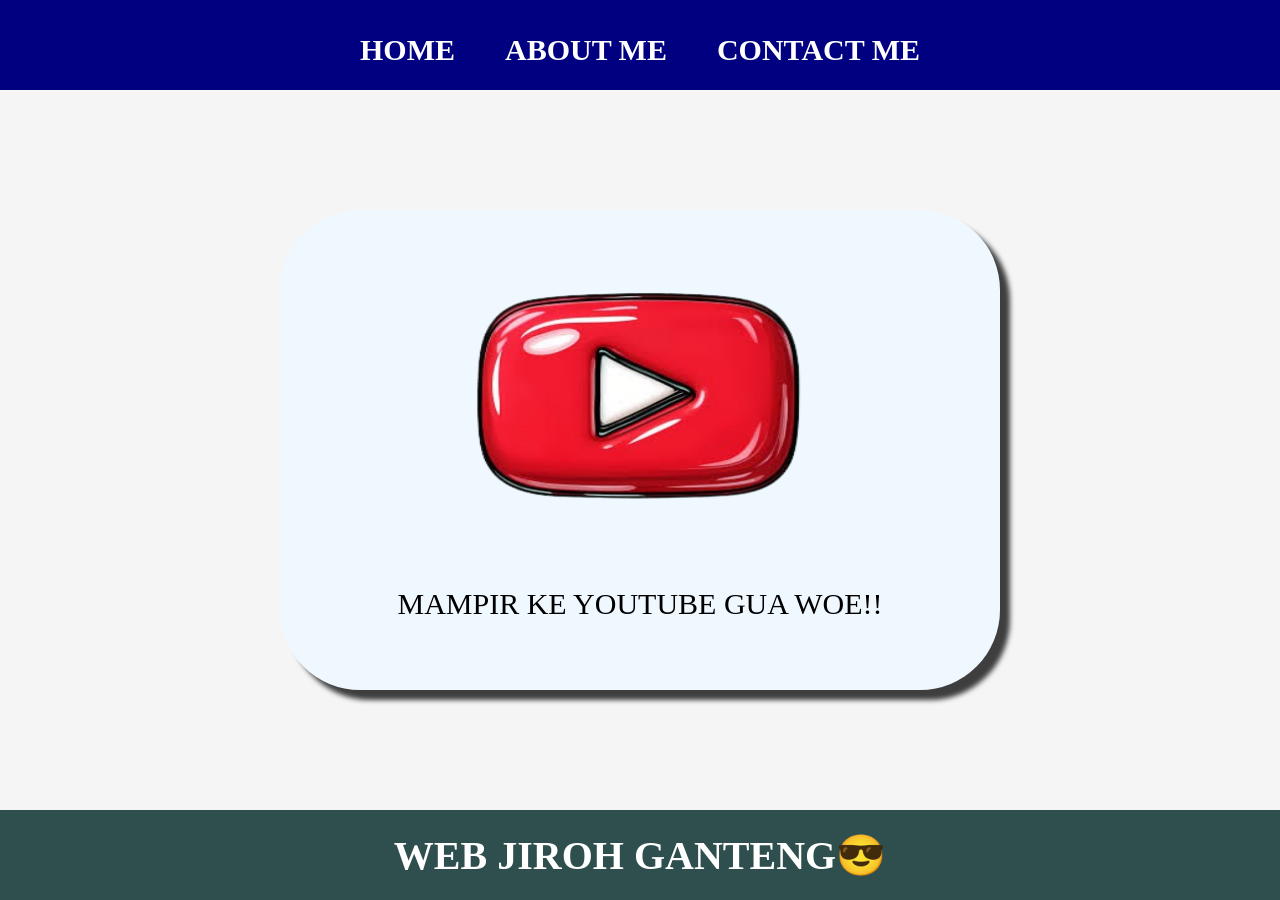
==== index.html @ 137fa692 "Add files via upload" ====
<html>
    <head>
        <title>WEB JIROH</title>
        <link rel="stylesheet" href="style.css" />
    </head>
    <body>
        <div class="container"> 
        <!-- NAVIGATION BAR -->
        <div class="container-navbar">
            <ul class="ul-navbar">
            <li class="li-navbar">
                <a href="#" class="a-navbar">HOME</a>
            </li>
            <li class="li-navbar">
                <a href="about.html" class="a-navbar">ABOUT ME</a>
            </li>
            <li class="li-navbar">
                <a href="contact.html" class="a-navbar">CONTACT ME</a>
            </li>
            </ul>
        </div>
        <!-- NAVIGATION BAR SELESAI -->

        <!-- CONTENT 1 -->
        <div class="container-content">
            <a href="https://youtube.com/@jirohzzz?si=ATceWP-A4eXssOjY" class="a-content">
                <img src="yt-removebg-preview.png" class="img-content" />
                <p>MAMPIR KE YOUTUBE GUA WOE!!</p>
            </a>
        </div>
        <!-- CONTENT 1 END -->

        <!-- FOOTER -->
        <div class="container-footer">
            <h1 class="h1-footer">WEB JIROH GANTENG😎</h1>
        </div>
        <!-- FOOTER END -->
         </div>
    </body>
</html>
---- style.css ----
*,
html {
    margin: 0;
    padding: 0;
}

.container {}

.container-navbar {
    background-color: navy;
    width: 100%;
    height: 10vh;
}

.ul-navbar {
    display: flex;
    height: 100px;
    justify-content: center;
    align-items: center;
}

.li-navbar {
    list-style-type: none;
    padding: 20px;
    margin: 5px;
    color: white;
    font-size: 30px;
}

.li-navbar:hover {
    background-color: gold;
    transition: .5 ease-in-out;
    transition-delay: .3s;
    border-radius: 8px;
}

.a-navbar {
    color: white;
    text-decoration: none;
    font-weight: 800;
}

.container-content {
    background-color: whitesmoke;
    display: flex;
    justify-content: center;
    align-items: center;
    height: 80vh;
}

.a-content {
    background-color: aliceblue;
    color: black;
    text-decoration: none;
    font-size: 30px;
    width: 720px;
    height: 480px;
    display: flex;
    flex-direction: column;
    justify-content: space-evenly;
    align-items: center;
    border-radius: 80px;
    box-shadow: 10px 10px 5px 0px rgba(0,0,0,0.75);
-webkit-box-shadow: 10px 10px 5px 0px rgba(0,0,0,0.75);
-moz-box-shadow: 10px 10px 5px 0px rgba(0,0,0,0.75);
}

.img-content {
    width: 50%;
    height: 50%;
}

.container-footer {
    height: 10vh;
    background-color: darkslategray;
    display: flex;
    justify-content: center;
    align-items: center;
}

.h1-footer {
    font-size: 40px;
     color: white;
}
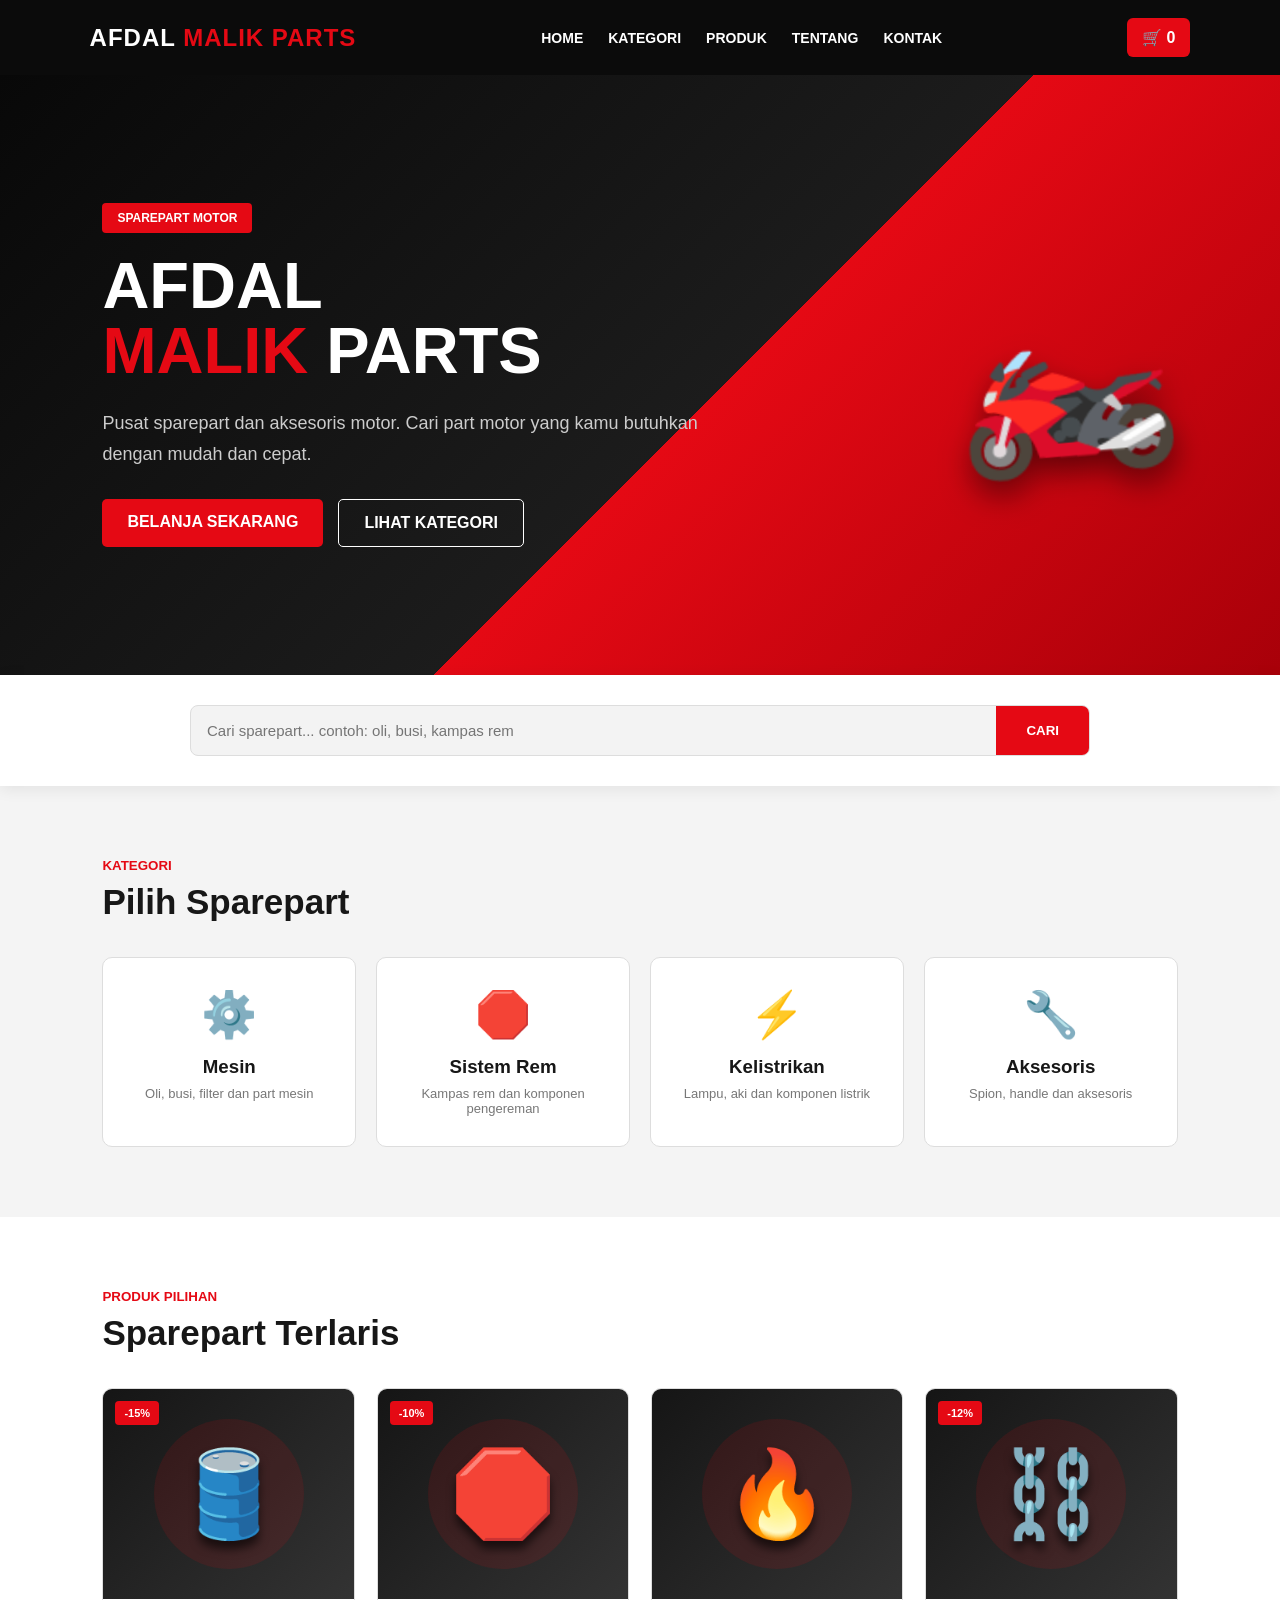
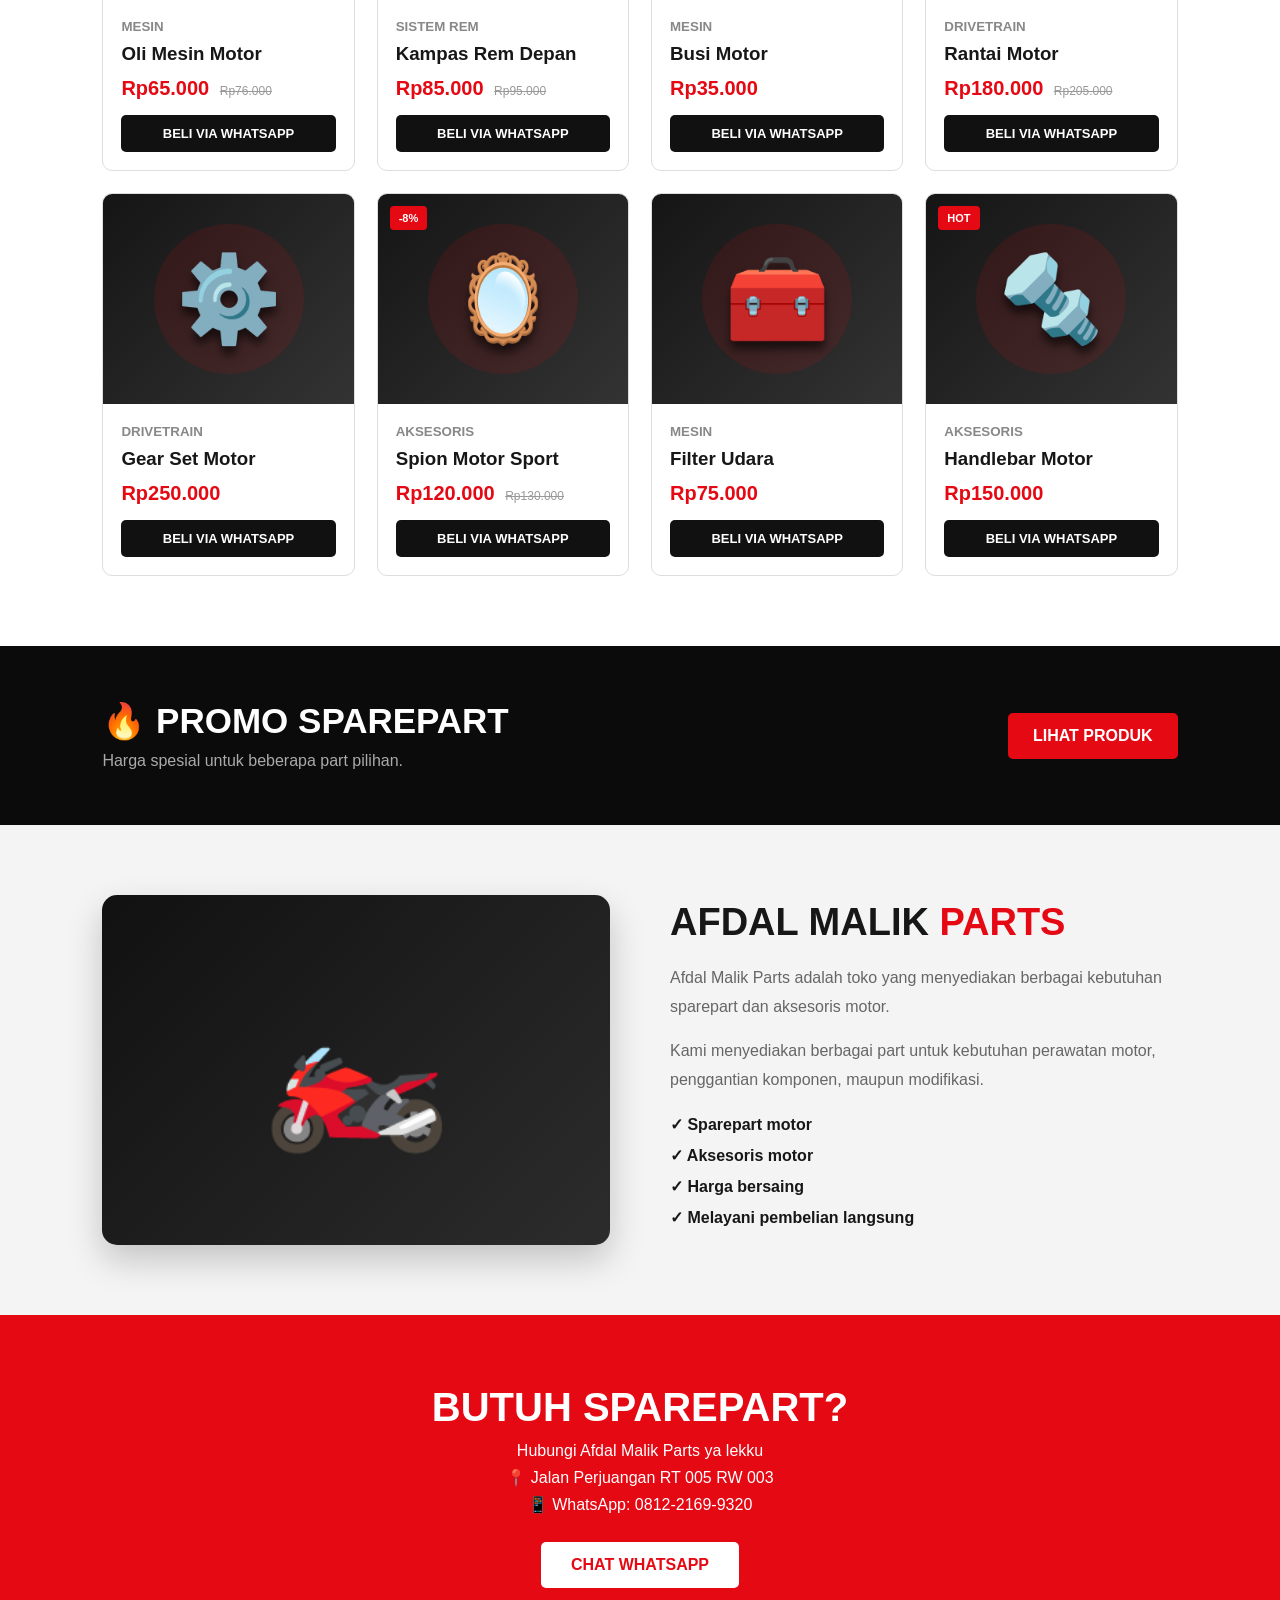
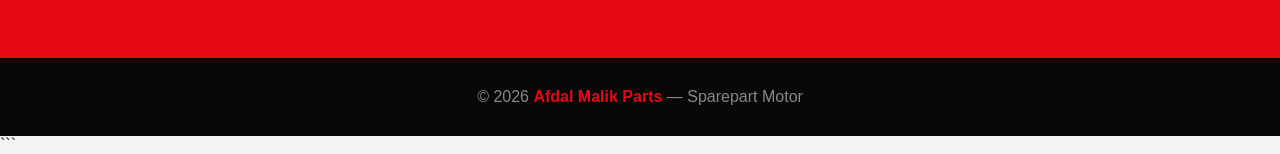
==== commit 189e8e0f: "Add files via upload" ====
--- a/index.html
+++ b/index.html
@@ -1,40 +1,1188 @@
-<html>
-    <head>
-        <title>WEB JIROH</title>
-        <link rel="stylesheet" href="style.css" />
-    </head>
-    <body>
-        <div class="container"> 
-        <!-- NAVIGATION BAR -->
-        <div class="container-navbar">
-            <ul class="ul-navbar">
-            <li class="li-navbar">
-                <a href="#" class="a-navbar">HOME</a>
-            </li>
-            <li class="li-navbar">
-                <a href="about.html" class="a-navbar">ABOUT ME</a>
-            </li>
-            <li class="li-navbar">
-                <a href="contact.html" class="a-navbar">CONTACT ME</a>
-            </li>
-            </ul>
+<!DOCTYPE html>
+<html lang="id">
+<head>
+    <meta charset="UTF-8">
+    <meta name="viewport" content="width=device-width, initial-scale=1.0">
+
+    <title>Afdal Malik Parts</title>
+
+    <style>
+        * {
+            margin: 0;
+            padding: 0;
+            box-sizing: border-box;
+            font-family: Arial, sans-serif;
+        }
+
+        html {
+            scroll-behavior: smooth;
+        }
+
+        body {
+            background: #f4f4f4;
+            color: #171717;
+        }
+
+        /* ================= NAVBAR ================= */
+
+        nav {
+            height: 75px;
+            background: #0b0b0b;
+            color: white;
+            display: flex;
+            justify-content: space-between;
+            align-items: center;
+            padding: 0 7%;
+            position: sticky;
+            top: 0;
+            z-index: 1000;
+        }
+
+        .logo {
+            font-size: 24px;
+            font-weight: 900;
+            letter-spacing: 1px;
+        }
+
+        .logo span {
+            color: #e50914;
+        }
+
+        .menu {
+            display: flex;
+            list-style: none;
+            gap: 25px;
+        }
+
+        .menu a {
+            color: white;
+            text-decoration: none;
+            font-size: 14px;
+            font-weight: bold;
+        }
+
+        .menu a:hover {
+            color: #e50914;
+        }
+
+        .cart {
+            background: #e50914;
+            padding: 10px 15px;
+            border-radius: 6px;
+            font-weight: bold;
+        }
+
+        /* ================= HERO ================= */
+
+        .hero {
+            min-height: 600px;
+            background:
+                linear-gradient(135deg, #080808 0%, #1c1c1c 55%, #e50914 55%, #a80009 100%);
+            display: flex;
+            align-items: center;
+            padding: 70px 8%;
+            overflow: hidden;
+        }
+
+        .hero-content {
+            max-width: 650px;
+            color: white;
+        }
+
+        .badge {
+            display: inline-block;
+            background: #e50914;
+            padding: 8px 15px;
+            border-radius: 4px;
+            font-size: 12px;
+            font-weight: bold;
+            margin-bottom: 20px;
+        }
+
+        .hero h1 {
+            font-size: 65px;
+            line-height: 1;
+            margin-bottom: 25px;
+        }
+
+        .hero h1 span {
+            color: #e50914;
+        }
+
+        .hero p {
+            color: #ccc;
+            font-size: 18px;
+            line-height: 1.7;
+            margin-bottom: 30px;
+        }
+
+        .hero-buttons {
+            display: flex;
+            gap: 15px;
+        }
+
+        .btn-red {
+            display: inline-block;
+            background: #e50914;
+            color: white;
+            text-decoration: none;
+            padding: 14px 25px;
+            border-radius: 5px;
+            font-weight: bold;
+            transition: .3s;
+        }
+
+        .btn-red:hover {
+            background: white;
+            color: #e50914;
+            transform: translateY(-3px);
+        }
+
+        .btn-outline {
+            display: inline-block;
+            border: 1px solid white;
+            color: white;
+            text-decoration: none;
+            padding: 14px 25px;
+            border-radius: 5px;
+            font-weight: bold;
+        }
+
+        /* MOTOR VISUAL */
+
+        .hero-bike {
+            position: absolute;
+            right: 8%;
+            font-size: 180px;
+            transform: rotate(-5deg);
+            filter: drop-shadow(0 15px 15px rgba(0,0,0,.5));
+        }
+
+        /* ================= SEARCH ================= */
+
+        .search-area {
+            background: white;
+            padding: 30px 8%;
+            box-shadow: 0 3px 15px rgba(0,0,0,.08);
+        }
+
+        .search-box {
+            max-width: 900px;
+            margin: auto;
+            display: flex;
+            background: #f3f3f3;
+            border: 1px solid #ddd;
+            border-radius: 8px;
+            overflow: hidden;
+        }
+
+        .search-box input {
+            flex: 1;
+            border: none;
+            outline: none;
+            padding: 16px;
+            font-size: 15px;
+            background: transparent;
+        }
+
+        .search-box button {
+            border: none;
+            background: #e50914;
+            color: white;
+            padding: 0 30px;
+            cursor: pointer;
+            font-weight: bold;
+        }
+
+        /* ================= SECTION ================= */
+
+        section {
+            padding: 70px 8%;
+        }
+
+        .section-title {
+            margin-bottom: 35px;
+        }
+
+        .section-title small {
+            color: #e50914;
+            font-weight: bold;
+        }
+
+        .section-title h2 {
+            font-size: 35px;
+            margin-top: 8px;
+        }
+
+        /* ================= KATEGORI ================= */
+
+        .category-grid {
+            display: grid;
+            grid-template-columns: repeat(4, 1fr);
+            gap: 20px;
+        }
+
+        .category {
+            background: white;
+            padding: 30px 20px;
+            text-align: center;
+            border-radius: 10px;
+            border: 1px solid #ddd;
+            transition: .3s;
+        }
+
+        .category:hover {
+            transform: translateY(-7px);
+            border-color: #e50914;
+            box-shadow: 0 10px 25px rgba(0,0,0,.1);
+        }
+
+        .category-icon {
+            font-size: 45px;
+            margin-bottom: 15px;
+        }
+
+        .category h3 {
+            margin-bottom: 8px;
+        }
+
+        .category p {
+            color: #777;
+            font-size: 13px;
+        }
+
+        /* ================= PRODUK ================= */
+
+        .products {
+            background: white;
+        }
+
+        .product-grid {
+            display: grid;
+            grid-template-columns: repeat(4, 1fr);
+            gap: 22px;
+        }
+
+        .product {
+            background: white;
+            border: 1px solid #ddd;
+            border-radius: 10px;
+            overflow: hidden;
+            transition: .3s;
+        }
+
+        .product:hover {
+            transform: translateY(-7px);
+            box-shadow: 0 12px 30px rgba(0,0,0,.12);
+            border-color: #e50914;
+        }
+
+        /* VISUAL PRODUK */
+        .product-image {
+            height: 210px;
+            background: linear-gradient(135deg, #151515, #333);
+            display: flex;
+            align-items: center;
+            justify-content: center;
+            position: relative;
+            overflow: hidden;
+        }
+
+        .product-image::before {
+            content: "";
+            width: 150px;
+            height: 150px;
+            background: #e50914;
+            border-radius: 50%;
+            position: absolute;
+            opacity: .12;
+        }
+
+        .product-icon {
+            font-size: 85px;
+            z-index: 2;
+            filter: drop-shadow(0 8px 5px rgba(0,0,0,.6));
+        }
+
+        .discount {
+            position: absolute;
+            top: 12px;
+            left: 12px;
+            background: #e50914;
+            color: white;
+            padding: 6px 9px;
+            border-radius: 4px;
+            font-size: 11px;
+            font-weight: bold;
+            z-index: 3;
+        }
+
+        .product-info {
+            padding: 18px;
+        }
+
+        .product-info small {
+            color: #888;
+            font-weight: bold;
+        }
+
+        .product-info h3 {
+            margin: 8px 0 12px;
+        }
+
+        .price {
+            font-size: 20px;
+            font-weight: 900;
+            color: #e50914;
+        }
+
+        .old-price {
+            color: #999;
+            text-decoration: line-through;
+            font-size: 12px;
+            margin-left: 5px;
+        }
+
+        .buy-button {
+            display: block;
+            text-align: center;
+            margin-top: 15px;
+            background: #111;
+            color: white;
+            padding: 11px;
+            text-decoration: none;
+            border-radius: 5px;
+            font-size: 13px;
+            font-weight: bold;
+        }
+
+        .buy-button:hover {
+            background: #e50914;
+        }
+
+        /* ================= PROMO ================= */
+
+        .promo {
+            background: #0b0b0b;
+            color: white;
+            display: flex;
+            justify-content: space-between;
+            align-items: center;
+            padding: 55px 8%;
+        }
+
+        .promo h2 {
+            font-size: 35px;
+            margin-bottom: 10px;
+        }
+
+        .promo p {
+            color: #aaa;
+        }
+
+        /* ================= TENTANG ================= */
+
+        .about {
+            display: grid;
+            grid-template-columns: 1fr 1fr;
+            gap: 60px;
+            align-items: center;
+        }
+
+        .about-card {
+            min-height: 350px;
+            border-radius: 15px;
+            background:
+                linear-gradient(135deg, #111, #2c2c2c);
+            display: flex;
+            align-items: center;
+            justify-content: center;
+            font-size: 150px;
+            box-shadow: 0 15px 35px rgba(0,0,0,.2);
+        }
+
+        .about-text h2 {
+            font-size: 38px;
+            margin-bottom: 20px;
+        }
+
+        .about-text h2 span {
+            color: #e50914;
+        }
+
+        .about-text p {
+            color: #666;
+            line-height: 1.8;
+            margin-bottom: 15px;
+        }
+
+        .info-list {
+            margin-top: 20px;
+        }
+
+        .info-list div {
+            margin-bottom: 12px;
+            font-weight: bold;
+        }
+
+        /* ================= KONTAK ================= */
+
+        .contact {
+            background: #e50914;
+            color: white;
+            text-align: center;
+        }
+
+        .contact h2 {
+            font-size: 40px;
+            margin-bottom: 12px;
+        }
+
+        .contact p {
+            margin: 8px;
+        }
+
+        .contact-btn {
+            display: inline-block;
+            margin-top: 20px;
+            background: white;
+            color: #e50914;
+            text-decoration: none;
+            padding: 14px 30px;
+            border-radius: 5px;
+            font-weight: bold;
+        }
+
+        /* ================= FOOTER ================= */
+
+        footer {
+            background: #080808;
+            color: #888;
+            text-align: center;
+            padding: 30px;
+        }
+
+        footer strong {
+            color: #e50914;
+        }
+
+        /* ================= RESPONSIVE ================= */
+
+        @media (max-width: 1100px) {
+
+            .product-grid,
+            .category-grid {
+                grid-template-columns: repeat(2, 1fr);
+            }
+
+            .hero-bike {
+                display: none;
+            }
+
+            .about {
+                grid-template-columns: 1fr;
+            }
+        }
+
+        @media (max-width: 650px) {
+
+            nav {
+                height: auto;
+                padding: 18px 5%;
+                flex-wrap: wrap;
+                gap: 15px;
+            }
+
+            .menu {
+                width: 100%;
+                justify-content: center;
+                gap: 12px;
+                order: 3;
+            }
+
+            .menu a {
+                font-size: 11px;
+            }
+
+            .hero {
+                min-height: 520px;
+                padding: 40px 6%;
+            }
+
+            .hero h1 {
+                font-size: 42px;
+            }
+
+            .hero p {
+                font-size: 15px;
+            }
+
+            .hero-buttons {
+                flex-direction: column;
+            }
+
+            .product-grid,
+            .category-grid {
+                grid-template-columns: 1fr;
+            }
+
+            .promo {
+                flex-direction: column;
+                align-items: flex-start;
+                gap: 25px;
+            }
+
+            section {
+                padding: 50px 6%;
+            }
+
+            .about-card {
+                min-height: 250px;
+                font-size: 100px;
+            }
+        }
+    </style>
+</head>
+
+<body>
+
+    <!-- ================= NAVBAR ================= -->
+
+    <nav>
+
+        <div class="logo">
+            AFDAL <span>MALIK PARTS</span>
         </div>
-        <!-- NAVIGATION BAR SELESAI -->
-
-        <!-- CONTENT 1 -->
-        <div class="container-content">
-            <a href="https://youtube.com/@jirohzzz?si=ATceWP-A4eXssOjY" class="a-content">
-                <img src="yt-removebg-preview.png" class="img-content" />
-                <p>MAMPIR KE YOUTUBE GUA WOE!!</p>
-            </a>
+
+        <ul class="menu">
+            <li><a href="#home">HOME</a></li>
+            <li><a href="#kategori">KATEGORI</a></li>
+            <li><a href="#produk">PRODUK</a></li>
+            <li><a href="#tentang">TENTANG</a></li>
+            <li><a href="#kontak">KONTAK</a></li>
+        </ul>
+
+        <div class="cart">
+            🛒 0
         </div>
-        <!-- CONTENT 1 END -->
-
-        <!-- FOOTER -->
-        <div class="container-footer">
-            <h1 class="h1-footer">WEB JIROH GANTENG😎</h1>
+
+    </nav>
+
+
+    <!-- ================= HERO ================= -->
+
+    <section class="hero" id="home">
+
+        <div class="hero-content">
+
+            <div class="badge">
+                SPAREPART MOTOR
+            </div>
+
+            <h1>
+                AFDAL<br>
+                <span>MALIK</span> PARTS
+            </h1>
+
+            <p>
+                Pusat sparepart dan aksesoris motor.
+                Cari part motor yang kamu butuhkan
+                dengan mudah dan cepat.
+            </p>
+
+            <div class="hero-buttons">
+
+                <a href="#produk" class="btn-red">
+                    BELANJA SEKARANG
+                </a>
+
+                <a href="#kategori" class="btn-outline">
+                    LIHAT KATEGORI
+                </a>
+
+            </div>
+
         </div>
-        <!-- FOOTER END -->
-         </div>
-    </body>
-</html>+
+        <div class="hero-bike">
+            🏍️
+        </div>
+
+    </section>
+
+
+    <!-- ================= SEARCH ================= -->
+
+    <div class="search-area">
+
+        <div class="search-box">
+
+            <input
+                type="text"
+                id="searchInput"
+                placeholder="Cari sparepart... contoh: oli, busi, kampas rem"
+            >
+
+            <button onclick="searchProduct()">
+                CARI
+            </button>
+
+        </div>
+
+    </div>
+
+
+    <!-- ================= KATEGORI ================= -->
+
+    <section id="kategori">
+
+        <div class="section-title">
+
+            <small>KATEGORI</small>
+
+            <h2>Pilih Sparepart</h2>
+
+        </div>
+
+        <div class="category-grid">
+
+            <div class="category">
+
+                <div class="category-icon">
+                    ⚙️
+                </div>
+
+                <h3>Mesin</h3>
+
+                <p>
+                    Oli, busi, filter dan part mesin
+                </p>
+
+            </div>
+
+
+            <div class="category">
+
+                <div class="category-icon">
+                    🛑
+                </div>
+
+                <h3>Sistem Rem</h3>
+
+                <p>
+                    Kampas rem dan komponen pengereman
+                </p>
+
+            </div>
+
+
+            <div class="category">
+
+                <div class="category-icon">
+                    ⚡
+                </div>
+
+                <h3>Kelistrikan</h3>
+
+                <p>
+                    Lampu, aki dan komponen listrik
+                </p>
+
+            </div>
+
+
+            <div class="category">
+
+                <div class="category-icon">
+                    🔧
+                </div>
+
+                <h3>Aksesoris</h3>
+
+                <p>
+                    Spion, handle dan aksesoris
+                </p>
+
+            </div>
+
+        </div>
+
+    </section>
+
+
+    <!-- ================= PRODUK ================= -->
+
+    <section class="products" id="produk">
+
+        <div class="section-title">
+
+            <small>PRODUK PILIHAN</small>
+
+            <h2>Sparepart Terlaris</h2>
+
+        </div>
+
+
+        <div class="product-grid" id="productGrid">
+
+
+            <!-- OLI -->
+
+            <div class="product">
+
+                <div class="product-image">
+
+                    <span class="discount">
+                        -15%
+                    </span>
+
+                    <div class="product-icon">
+                        🛢️
+                    </div>
+
+                </div>
+
+                <div class="product-info">
+
+                    <small>MESIN</small>
+
+                    <h3>Oli Mesin Motor</h3>
+
+                    <span class="price">
+                        Rp65.000
+                    </span>
+
+                    <span class="old-price">
+                        Rp76.000
+                    </span>
+
+                    <a
+                        class="buy-button"
+                        href="https://wa.me/6281221699320"
+                    >
+                        BELI VIA WHATSAPP
+                    </a>
+
+                </div>
+
+            </div>
+
+
+            <!-- KAMPAS REM -->
+
+            <div class="product">
+
+                <div class="product-image">
+
+                    <span class="discount">
+                        -10%
+                    </span>
+
+                    <div class="product-icon">
+                        🛑
+                    </div>
+
+                </div>
+
+                <div class="product-info">
+
+                    <small>SISTEM REM</small>
+
+                    <h3>Kampas Rem Depan</h3>
+
+                    <span class="price">
+                        Rp85.000
+                    </span>
+
+                    <span class="old-price">
+                        Rp95.000
+                    </span>
+
+                    <a
+                        class="buy-button"
+                        href="https://wa.me/6281221699320"
+                    >
+                        BELI VIA WHATSAPP
+                    </a>
+
+                </div>
+
+            </div>
+
+
+            <!-- BUSI -->
+
+            <div class="product">
+
+                <div class="product-image">
+
+                    <div class="product-icon">
+                        🔥
+                    </div>
+
+                </div>
+
+                <div class="product-info">
+
+                    <small>MESIN</small>
+
+                    <h3>Busi Motor</h3>
+
+                    <span class="price">
+                        Rp35.000
+                    </span>
+
+                    <a
+                        class="buy-button"
+                        href="https://wa.me/6281221699320"
+                    >
+                        BELI VIA WHATSAPP
+                    </a>
+
+                </div>
+
+            </div>
+
+
+            <!-- RANTAI -->
+
+            <div class="product">
+
+                <div class="product-image">
+
+                    <span class="discount">
+                        -12%
+                    </span>
+
+                    <div class="product-icon">
+                        ⛓️
+                    </div>
+
+                </div>
+
+                <div class="product-info">
+
+                    <small>DRIVETRAIN</small>
+
+                    <h3>Rantai Motor</h3>
+
+                    <span class="price">
+                        Rp180.000
+                    </span>
+
+                    <span class="old-price">
+                        Rp205.000
+                    </span>
+
+                    <a
+                        class="buy-button"
+                        href="https://wa.me/6281221699320"
+                    >
+                        BELI VIA WHATSAPP
+                    </a>
+
+                </div>
+
+            </div>
+
+
+            <!-- GEAR -->
+
+            <div class="product">
+
+                <div class="product-image">
+
+                    <div class="product-icon">
+                        ⚙️
+                    </div>
+
+                </div>
+
+                <div class="product-info">
+
+                    <small>DRIVETRAIN</small>
+
+                    <h3>Gear Set Motor</h3>
+
+                    <span class="price">
+                        Rp250.000
+                    </span>
+
+                    <a
+                        class="buy-button"
+                        href="https://wa.me/6281221699320"
+                    >
+                        BELI VIA WHATSAPP
+                    </a>
+
+                </div>
+
+            </div>
+
+
+            <!-- SPION -->
+
+            <div class="product">
+
+                <div class="product-image">
+
+                    <span class="discount">
+                        -8%
+                    </span>
+
+                    <div class="product-icon">
+                        🪞
+                    </div>
+
+                </div>
+
+                <div class="product-info">
+
+                    <small>AKSESORIS</small>
+
+                    <h3>Spion Motor Sport</h3>
+
+                    <span class="price">
+                        Rp120.000
+                    </span>
+
+                    <span class="old-price">
+                        Rp130.000
+                    </span>
+
+                    <a
+                        class="buy-button"
+                        href="https://wa.me/6281221699320"
+                    >
+                        BELI VIA WHATSAPP
+                    </a>
+
+                </div>
+
+            </div>
+
+
+            <!-- FILTER -->
+
+            <div class="product">
+
+                <div class="product-image">
+
+                    <div class="product-icon">
+                        🧰
+                    </div>
+
+                </div>
+
+                <div class="product-info">
+
+                    <small>MESIN</small>
+
+                    <h3>Filter Udara</h3>
+
+                    <span class="price">
+                        Rp75.000
+                    </span>
+
+                    <a
+                        class="buy-button"
+                        href="https://wa.me/6281221699320"
+                    >
+                        BELI VIA WHATSAPP
+                    </a>
+
+                </div>
+
+            </div>
+
+
+            <!-- HANDLE -->
+
+            <div class="product">
+
+                <div class="product-image">
+
+                    <span class="discount">
+                        HOT
+                    </span>
+
+                    <div class="product-icon">
+                        🔩
+                    </div>
+
+                </div>
+
+                <div class="product-info">
+
+                    <small>AKSESORIS</small>
+
+                    <h3>Handlebar Motor</h3>
+
+                    <span class="price">
+                        Rp150.000
+                    </span>
+
+                    <a
+                        class="buy-button"
+                        href="https://wa.me/6281221699320"
+                    >
+                        BELI VIA WHATSAPP
+                    </a>
+
+                </div>
+
+            </div>
+
+        </div>
+
+    </section>
+
+
+    <!-- ================= PROMO ================= -->
+
+    <section class="promo">
+
+        <div>
+
+            <h2>🔥 PROMO SPAREPART</h2>
+
+            <p>
+                Harga spesial untuk beberapa part pilihan.
+            </p>
+
+        </div>
+
+        <a href="#produk" class="btn-red">
+            LIHAT PRODUK
+        </a>
+
+    </section>
+
+
+    <!-- ================= TENTANG ================= -->
+
+    <section class="about" id="tentang">
+
+        <div class="about-card">
+            🏍️
+        </div>
+
+
+        <div class="about-text">
+
+            <h2>
+                AFDAL MALIK <span>PARTS</span>
+            </h2>
+
+            <p>
+                Afdal Malik Parts adalah toko yang menyediakan
+                berbagai kebutuhan sparepart dan aksesoris motor.
+            </p>
+
+            <p>
+                Kami menyediakan berbagai part untuk kebutuhan
+                perawatan motor, penggantian komponen,
+                maupun modifikasi.
+            </p>
+
+            <div class="info-list">
+
+                <div>✓ Sparepart motor</div>
+
+                <div>✓ Aksesoris motor</div>
+
+                <div>✓ Harga bersaing</div>
+
+                <div>✓ Melayani pembelian langsung</div>
+
+            </div>
+
+        </div>
+
+    </section>
+
+
+    <!-- ================= KONTAK ================= -->
+
+    <section class="contact" id="kontak">
+
+        <h2>
+            BUTUH SPAREPART?
+        </h2>
+
+        <p>
+            Hubungi Afdal Malik Parts  ya lekku
+        </p>
+
+        <p>
+            📍 Jalan Perjuangan RT 005 RW 003
+        </p>
+
+        <p>
+            📱 WhatsApp: 0812-2169-9320
+        </p>
+
+        <a
+            href="https://wa.me/6281221699320"
+            class="contact-btn"
+        >
+            CHAT WHATSAPP
+        </a>
+
+    </section>
+
+
+    <!-- ================= FOOTER ================= -->
+
+    <footer>
+
+        <p>
+            © 2026
+            <strong>Afdal Malik Parts</strong>
+            — Sparepart Motor
+        </p>
+
+    </footer>
+
+
+    <!-- ================= JAVASCRIPT ================= -->
+
+    <script>
+
+        function searchProduct() {
+
+            let input =
+                document.getElementById("searchInput")
+                .value
+                .toLowerCase();
+
+            let products =
+                document.querySelectorAll(".product");
+
+            products.forEach(function(product) {
+
+                let name =
+                    product
+                    .querySelector("h3")
+                    .innerText
+                    .toLowerCase();
+
+                if (name.includes(input)) {
+
+                    product.style.display = "block";
+
+                } else {
+
+                    product.style.display = "none";
+
+                }
+
+            });
+
+        }
+
+    </script>
+
+</body>
+</html>
+```
